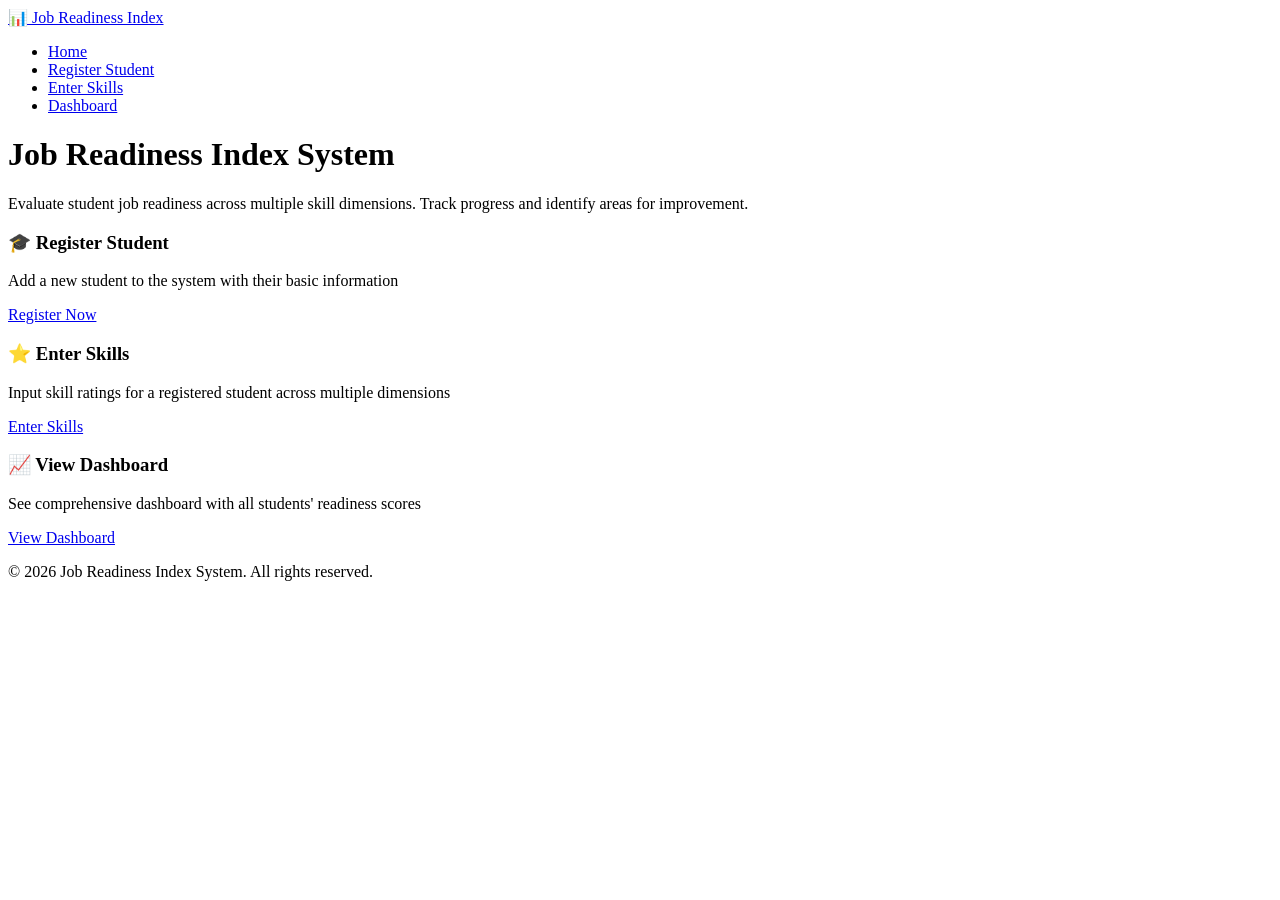
==== templates/index.html @ 17fd747f "Initial commit" ====
<!DOCTYPE html>
<html lang="en">
<head>
    <meta charset="UTF-8">
    <meta name="viewport" content="width=device-width, initial-scale=1.0">
    <title>Job Readiness Index</title>
    <link rel="stylesheet" href="{{ url_for('static', filename='style.css') }}">
</head>

<body>
    <!-- Navigation Bar -->
    <nav class="navbar">
        <div class="nav-container">
            <a href="/" class="nav-brand">📊 Job Readiness Index</a>
            <ul class="nav-links">
                <li><a href="/">Home</a></li>
                <li><a href="/register">Register Student</a></li>
                <li><a href="/skills">Enter Skills</a></li>
                <li><a href="/dashboard">Dashboard</a></li>
            </ul>
        </div>
    </nav>

    <!-- Main Content -->
    <main class="main-content">
        <!-- Hero Section -->
        <div class="hero">
            <h1>Job Readiness Index System</h1>
            <p>Evaluate student job readiness across multiple skill dimensions. Track progress and identify areas for improvement.</p>
        </div>

        <!-- Action Cards Grid -->
        <div class="action-grid">
            <!-- Register Card -->
            <div class="action-card">
                <h3>🎓 Register Student</h3>
                <p>Add a new student to the system with their basic information</p>
                <a href="/register" class="btn btn-primary btn-block">Register Now</a>
            </div>

            <!-- Enter Skills Card -->
            <div class="action-card">
                <h3>⭐ Enter Skills</h3>
                <p>Input skill ratings for a registered student across multiple dimensions</p>
                <a href="/skills" class="btn btn-primary btn-block">Enter Skills</a>
            </div>

            <!-- View Dashboard Card -->
            <div class="action-card">
                <h3>📈 View Dashboard</h3>
                <p>See comprehensive dashboard with all students' readiness scores</p>
                <a href="/dashboard" class="btn btn-primary btn-block">View Dashboard</a>
            </div>
        </div>
    </main>

    <!-- Footer -->
    <footer class="footer">
        <p>&copy; 2026 Job Readiness Index System. All rights reserved.</p>
    </footer>
</body>
</html>
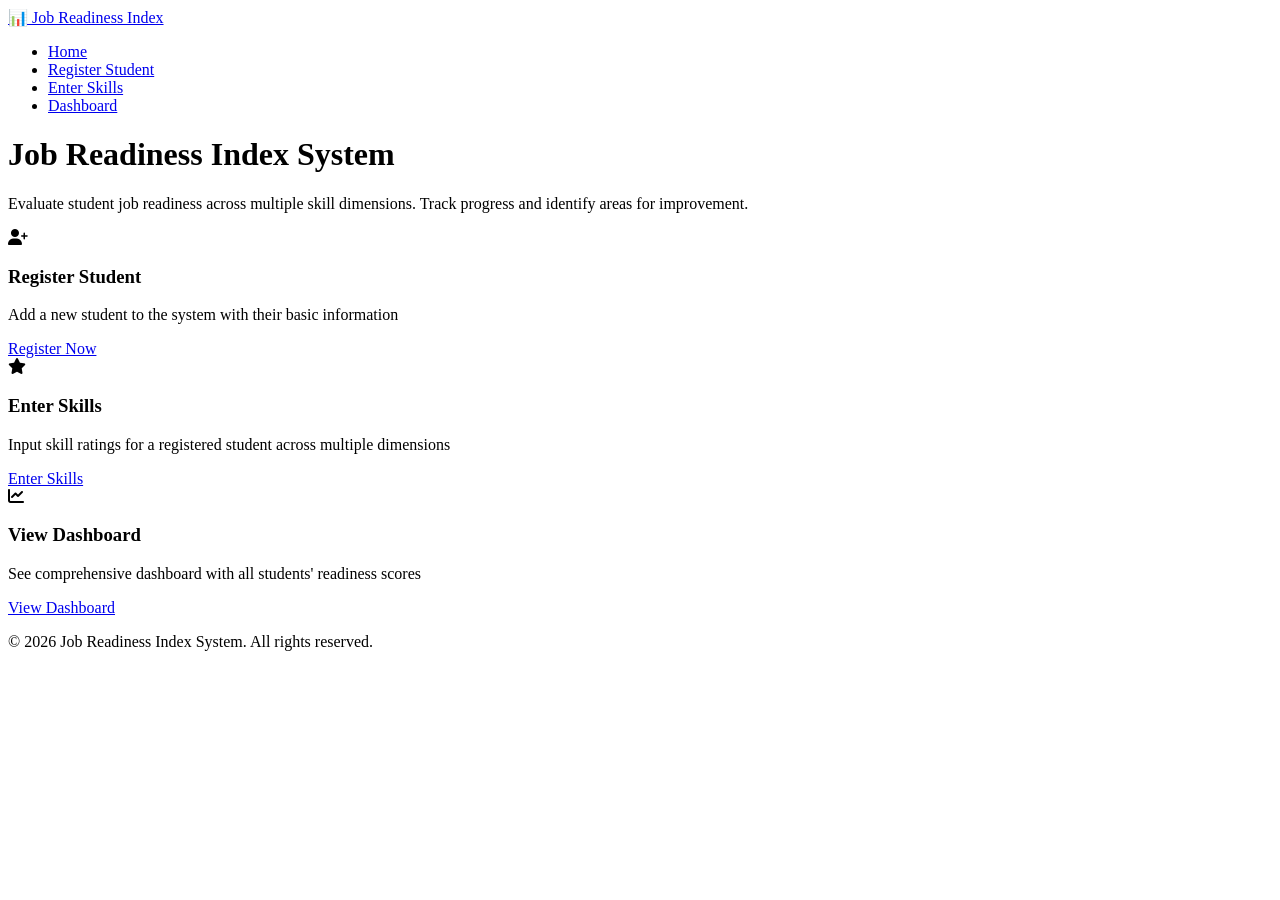
==== commit e68566dd: "Improved UI with professional styling and layout" ====
--- a/templates/index.html
+++ b/templates/index.html
@@ -4,6 +4,7 @@
     <meta charset="UTF-8">
     <meta name="viewport" content="width=device-width, initial-scale=1.0">
     <title>Job Readiness Index</title>
+    <link rel="stylesheet" href="https://cdnjs.cloudflare.com/ajax/libs/font-awesome/6.4.0/css/all.min.css">
     <link rel="stylesheet" href="{{ url_for('static', filename='style.css') }}">
 </head>
 
@@ -33,21 +34,24 @@
         <div class="action-grid">
             <!-- Register Card -->
             <div class="action-card">
-                <h3>🎓 Register Student</h3>
+                <i class="fas fa-user-plus"></i>
+                <h3>Register Student</h3>
                 <p>Add a new student to the system with their basic information</p>
                 <a href="/register" class="btn btn-primary btn-block">Register Now</a>
             </div>
 
             <!-- Enter Skills Card -->
             <div class="action-card">
-                <h3>⭐ Enter Skills</h3>
+                <i class="fas fa-star"></i>
+                <h3>Enter Skills</h3>
                 <p>Input skill ratings for a registered student across multiple dimensions</p>
                 <a href="/skills" class="btn btn-primary btn-block">Enter Skills</a>
             </div>
 
             <!-- View Dashboard Card -->
             <div class="action-card">
-                <h3>📈 View Dashboard</h3>
+                <i class="fas fa-chart-line"></i>
+                <h3>View Dashboard</h3>
                 <p>See comprehensive dashboard with all students' readiness scores</p>
                 <a href="/dashboard" class="btn btn-primary btn-block">View Dashboard</a>
             </div>
